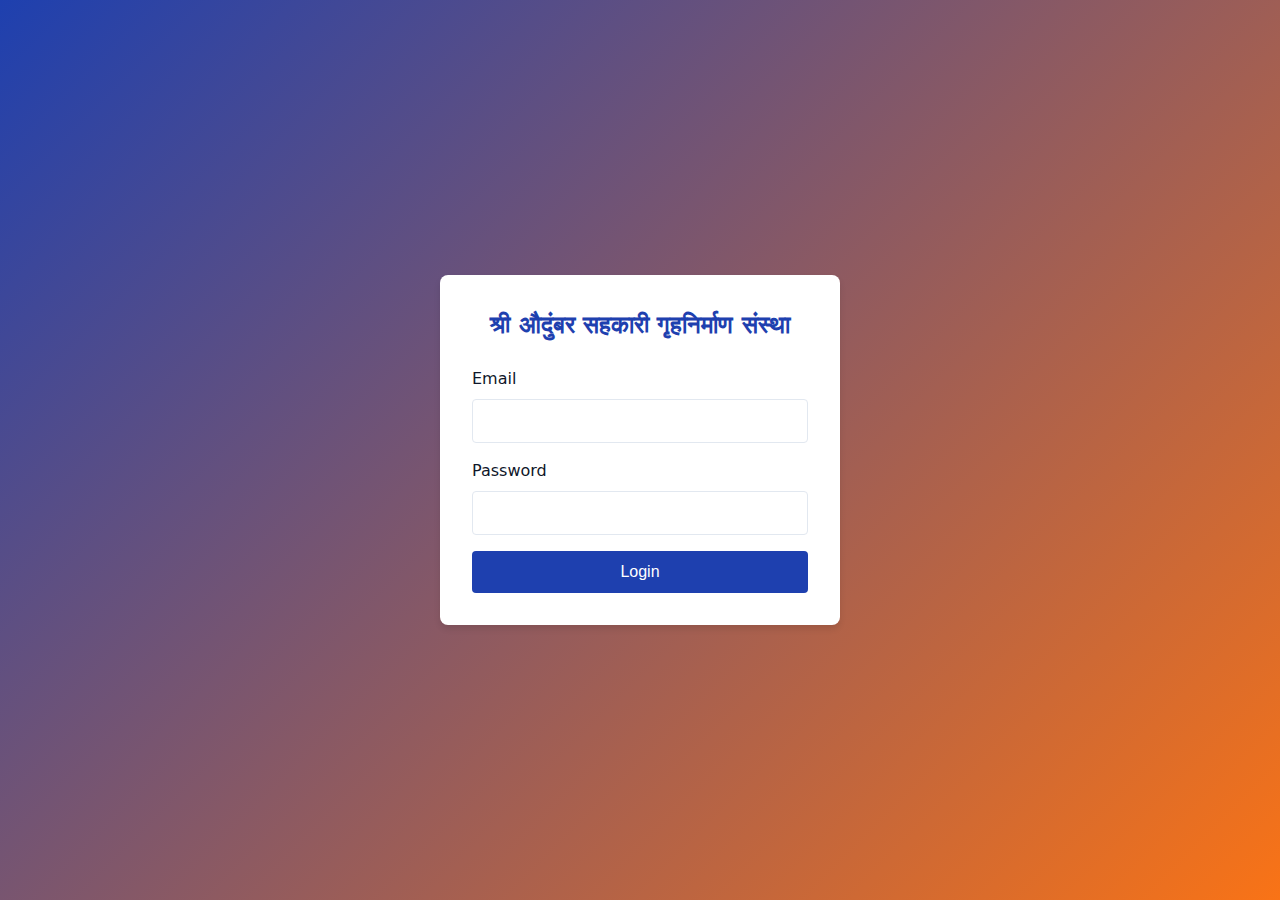
==== board.html @ 70e28848 "Add files via upload" ====
<!DOCTYPE html>
<html lang="en">
<head>
    <meta charset="UTF-8">
    <meta name="viewport" content="width=device-width, initial-scale=1.0">
    <title>Board - Shri Audumbar Society</title>
    <link rel="stylesheet" href="style.css">
</head>
<body>
    <header class="header">
        <div class="container">
            <div class="header-content">
                <img src="bramha.jpg" alt="Society Logo" class="logo">
                <div class="society-info">
                    <div class="society-name">श्री औदुंबर सहकारी गृहनिर्माण संस्था मर्यादित</div>
                    <div class="society-address">
                        जयंतीलाल वाडी, लालबाग, डॉ. मूस रोड, शिवाजी मासुंदा तलाव पाळी, ठाणे (प.) - ४००६०२
                    </div>
                    <div class="society-contact">
                        Email: shreedattakrupaaudumbarsoc@gmail.com | Phone: ९०८११११९०८
                    </div>
                </div>
            </div>
        </div>
    </header>

    <nav class="nav">
        <div class="container">
            <ul class="nav-list">
                <li><a href="members.html" class="nav-link">Members & Land Allocated</a></li>
                <li><a href="board.html" class="nav-link">Board</a></li>
                <li><a href="property.html" class="nav-link">Property Cards</a></li>
                <li><a href="floorplan.html" class="nav-link">Floor Plan</a></li>
            </ul>
        </div>
    </nav>

    <main class="container">
        <h2 style="margin: 2rem 0;">Board Members</h2>
        <div class="board-members">
            <div class="board-member">
                <h3>Chairman</h3>
                <p>Mr. John Doe</p>
            </div>
            <div class="board-member">
                <h3>Secretary</h3>
                <p>Mrs. Jane Smith</p>
            </div>
            <div class="board-member">
                <h3>Treasurer</h3>
                <p>Mr. Robert Johnson</p>
            </div>
            <div class="board-member">
                <h3>Vice Chairman</h3>
                <p>Ms. Sarah Williams</p>
            </div>
        </div>
    </main>

    <script src="script.js"></script>
</body>
</html>
---- style.css ----
:root {
  --primary: #1e40af;
  --secondary: #f97316;
  --background: #ffffff;
  --text: #0f172a;
  --muted: #64748b;
  --border: #e2e8f0;
}

* {
  margin: 0;
  padding: 0;
  box-sizing: border-box;
}

body {
  font-family: system-ui, -apple-system, sans-serif;
  line-height: 1.5;
  color: var(--text);
  background: var(--background);
}

.container {
  width: 100%;
  max-width: 1200px;
  margin: 0 auto;
  padding: 1rem;
}

.header {
  background: var(--primary);
  color: var(--background);
  padding: 1rem;
  box-shadow: 0 2px 4px rgba(0, 0, 0, 0.1);
}

.header-content {
  display: flex;
  align-items: center;
  gap: 1rem;
}

.logo {
  width: 80px;
  height: 75px;
  object-fit: contain;
}

.society-info {
  flex: 1;
}

.society-name {
  font-size: 1.5rem;
  font-weight: bold;
  margin-bottom: 0.5rem;
}

.society-address,
.society-contact {
  font-size: 0.875rem;
  color: var(--background);
  opacity: 0.9;
}

.nav {
  background: var(--secondary);
  padding: 0.5rem;
}

.nav-list {
  display: flex;
  list-style: none;
  gap: 1rem;
  flex-wrap: wrap;
}

.nav-link {
  color: var(--background);
  text-decoration: none;
  padding: 0.5rem 1rem;
  border-radius: 0.25rem;
  transition: background-color 0.2s;
}

.nav-link:hover {
  background-color: rgba(255, 255, 255, 0.1);
}

.login-container {
  min-height: 100vh;
  display: flex;
  align-items: center;
  justify-content: center;
  background: linear-gradient(135deg, var(--primary), var(--secondary));
}

.login-form {
  background: var(--background);
  padding: 2rem;
  border-radius: 0.5rem;
  box-shadow: 0 4px 6px rgba(0, 0, 0, 0.1);
  width: 100%;
  max-width: 400px;
}

.form-group {
  margin-bottom: 1rem;
}

.form-label {
  display: block;
  margin-bottom: 0.5rem;
  color: var(--text);
  font-weight: 500;
}

.form-input {
  width: 100%;
  padding: 0.75rem;
  border: 1px solid var(--border);
  border-radius: 0.25rem;
  font-size: 1rem;
}

.form-input:focus {
  outline: none;
  border-color: var(--primary);
  box-shadow: 0 0 0 2px rgba(30, 64, 175, 0.1);
}

.btn {
  display: inline-block;
  padding: 0.75rem 1.5rem;
  border: none;
  border-radius: 0.25rem;
  font-size: 1rem;
  font-weight: 500;
  cursor: pointer;
  transition: background-color 0.2s;
}

.btn-primary {
  background: var(--primary);
  color: var(--background);
}

.btn-primary:hover {
  background: #1e3a8a;
}

.error-message {
  color: #dc2626;
  font-size: 0.875rem;
  margin-top: 0.5rem;
}

.table-container {
  overflow-x: auto;
  margin: 1rem 0;
}

.table {
  width: 100%;
  border-collapse: collapse;
  text-align: left;
}

.table th,
.table td {
  padding: 0.75rem;
  border: 1px solid var(--border);
}

.table th {
  background: var(--primary);
  color: var(--background);
}

.table tr:nth-child(even) {
  background: #f8fafc;
}

.board-member {
  background: white;
  padding: 1.5rem;
  border-radius: 0.5rem;
  box-shadow: 0 2px 4px rgba(0, 0, 0, 0.1);
  margin-bottom: 1rem;
}

.board-member h3 {
  color: var(--primary);
  margin-bottom: 0.5rem;
}

.pdf-container {
  width: 100%;
  height: 800px;
  margin: 1rem 0;
}

@media (max-width: 768px) {
  .header-content {
    flex-direction: column;
    text-align: center;
  }

  .nav-list {
    flex-direction: column;
  }

  .nav-link {
    display: block;
    text-align: center;
  }

  .table {
    font-size: 0.875rem;
  }

  .pdf-container {
    height: 500px;
  }
}
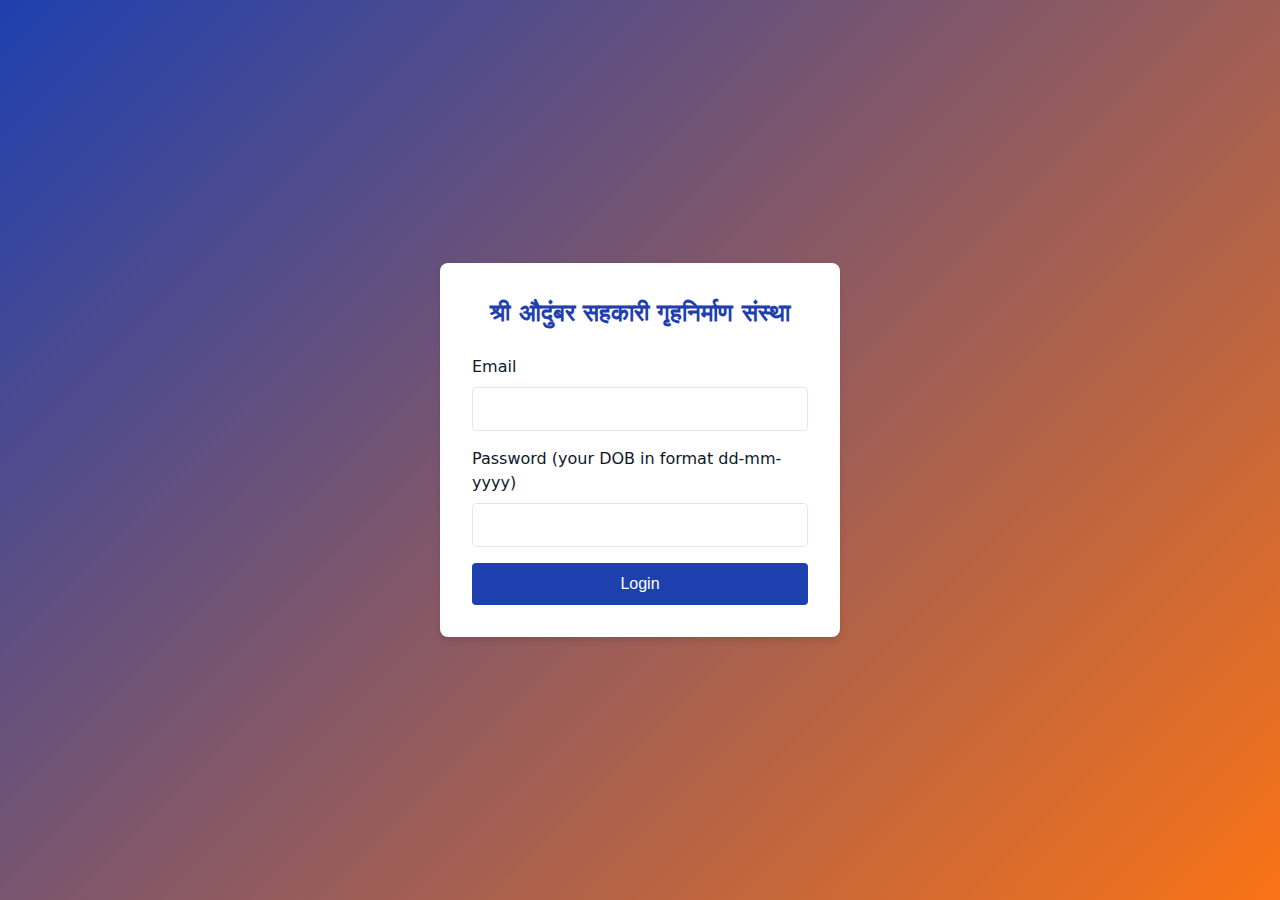
==== commit acf8af69: "Update board.html" ====
--- a/board.html
+++ b/board.html
@@ -5,6 +5,7 @@
     <meta name="viewport" content="width=device-width, initial-scale=1.0">
     <title>Board - Shri Audumbar Society</title>
     <link rel="stylesheet" href="style.css">
+    <link rel="icon" type="image/png" href="bramha.jpg">
 </head>
 <body>
     <header class="header">
@@ -27,33 +28,48 @@
     <nav class="nav">
         <div class="container">
             <ul class="nav-list">
-                <li><a href="members.html" class="nav-link">Members & Land Allocated</a></li>
-                <li><a href="board.html" class="nav-link">Board</a></li>
-                <li><a href="property.html" class="nav-link">Property Cards</a></li>
-                <li><a href="floorplan.html" class="nav-link">Floor Plan</a></li>
+                <li><a href="members.html" class="nav-link">सदस्यांची नवे आणि कार्पेट क्षेत्र </a></li>
+                <li><a href="board.html" class="nav-link">कार्यकारी समिती</a></li>
+                <li><a href="property.html" class="nav-link">गृह संस्थेचे मालमत्ता पत्र</a></li>
+                <li><a href="floorplan.html" class="nav-link">इमारतीचा नकाशा</a></li>
+                <li><a href="info.html" class="nav-link">Info Board</a></li>
+                <li><a href="notice.html" class="nav-link">संदेश, इतिवृत्त, इत्यादी</a></li>
             </ul>
         </div>
     </nav>
 
     <main class="container">
-        <h2 style="margin: 2rem 0;">Board Members</h2>
+        <h2 style="margin: 2rem 0;">कार्यकारी समिती</h2>
         <div class="board-members">
             <div class="board-member">
-                <h3>Chairman</h3>
-                <p>Mr. John Doe</p>
+                <h3>अध्यक्ष</h3>
+                <p>सौ प्रीतम शैलेंद्र दुर्वे</p>
             </div>
             <div class="board-member">
-                <h3>Secretary</h3>
-                <p>Mrs. Jane Smith</p>
+                <h3>सचिव</h3>
+                <p>श्री.मिलिंद राजाराम महाजन </p>
             </div>
             <div class="board-member">
-                <h3>Treasurer</h3>
-                <p>Mr. Robert Johnson</p>
+                <h3>खजिनदार</h3>
+                <p>सौ. मयुरी प्रविण परब</p>
             </div>
             <div class="board-member">
-                <h3>Vice Chairman</h3>
-                <p>Ms. Sarah Williams</p>
+                <h3>समिती सदस्य </h3>
+                <p>श्रीमती नेहा राजन खांडेकर</p>
             </div>
+             <div class="board-member">
+                <h3>समिती सदस्य </h3>
+                <p>श्रीमती मीना विलास कवितके</p>
+            </div>
+             <div class="board-member">
+                <h3>समिती सदस्य </h3>
+                <p>श्री.मानस संजय दिक्षित</p>
+            </div>
+             <div class="board-member">
+                <h3>समिती सदस्य आणि कार्यकारी अधिकारी</h3>
+                <p>श्री. दीपक रजनीनाथ मोकाशी</p>
+            </div>
+            
         </div>
     </main>
 
--- a/style.css
+++ b/style.css
@@ -194,6 +194,19 @@
   margin-bottom: 0.5rem;
 }
 
+.info-boards {
+  background: white;
+  padding: 1.5rem;
+  border-radius: 0.5rem;
+  box-shadow: 0 2px 4px rgba(0, 0, 0, 0.1);
+  margin-bottom: 1rem;
+}
+
+.info-boards h3 {
+  color: var(--primary);
+  margin-bottom: 0.5rem;
+}
+
 .pdf-container {
   width: 100%;
   height: 800px;
